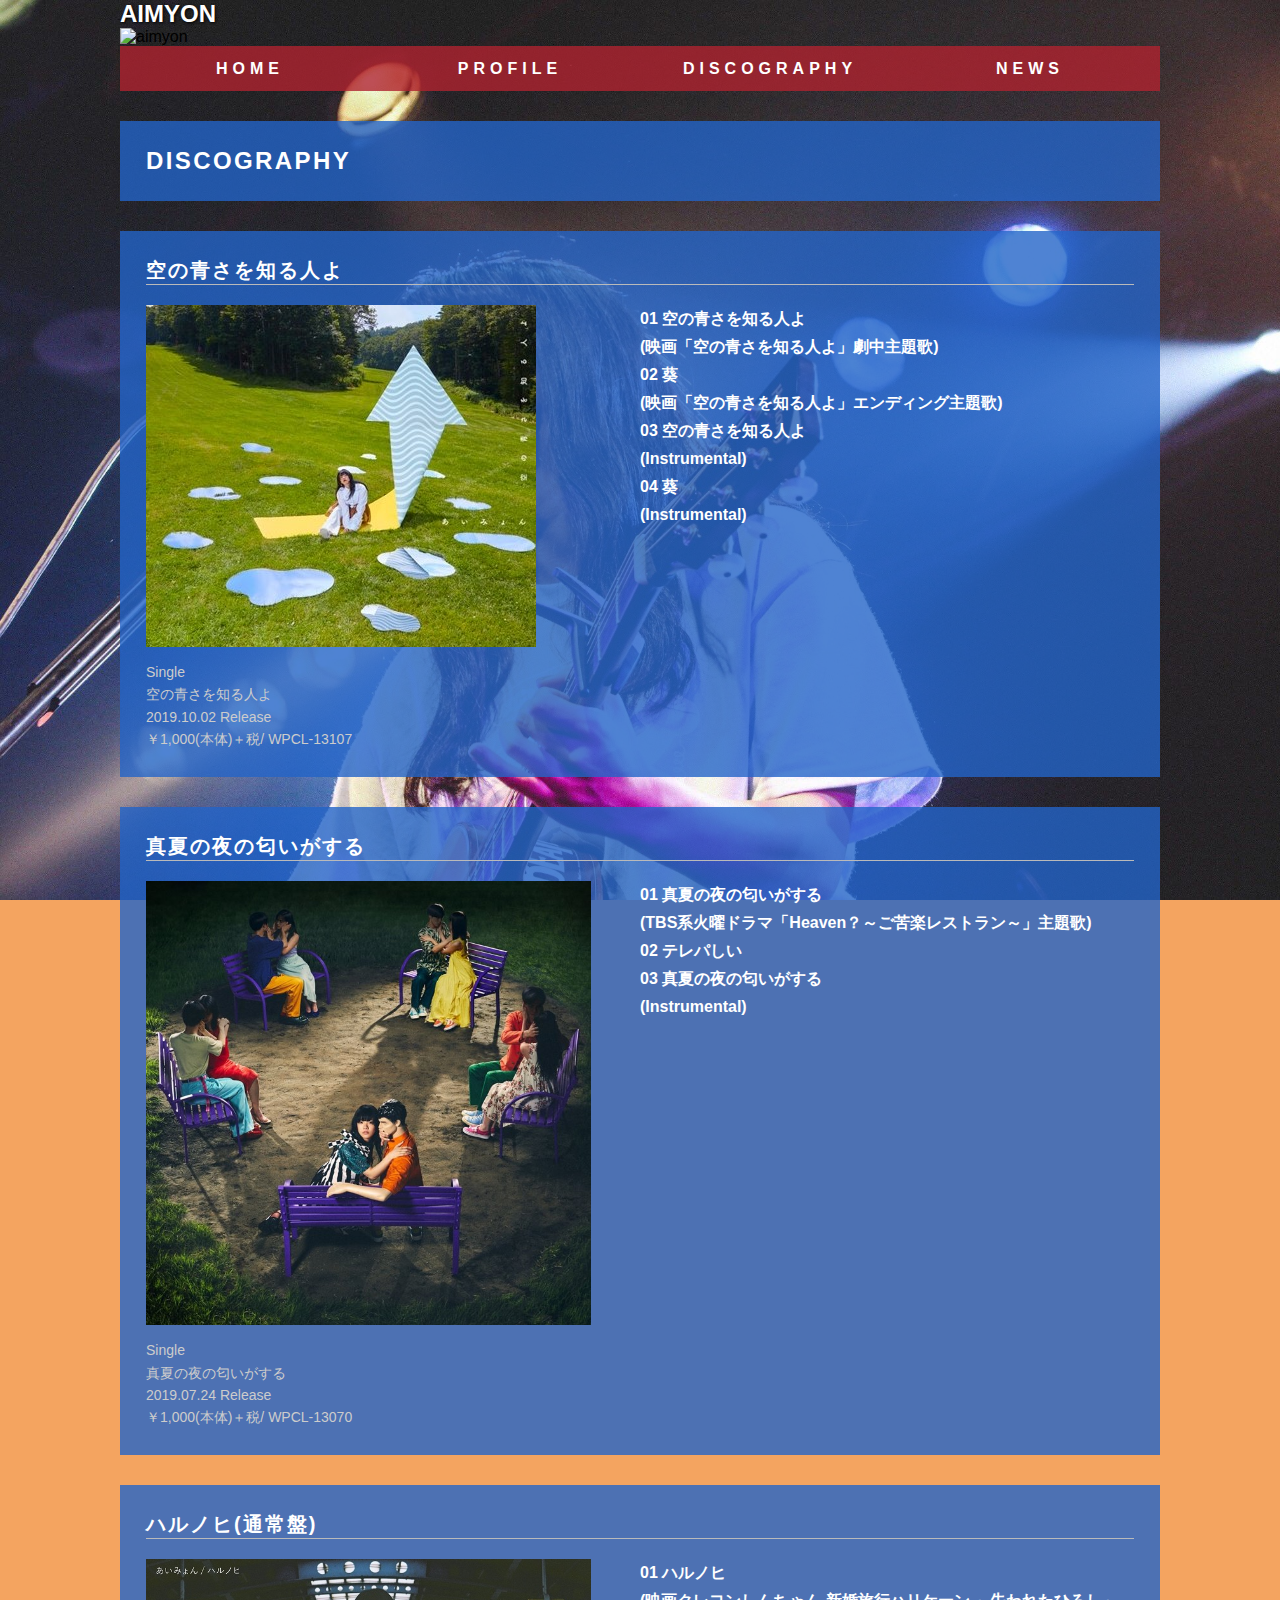
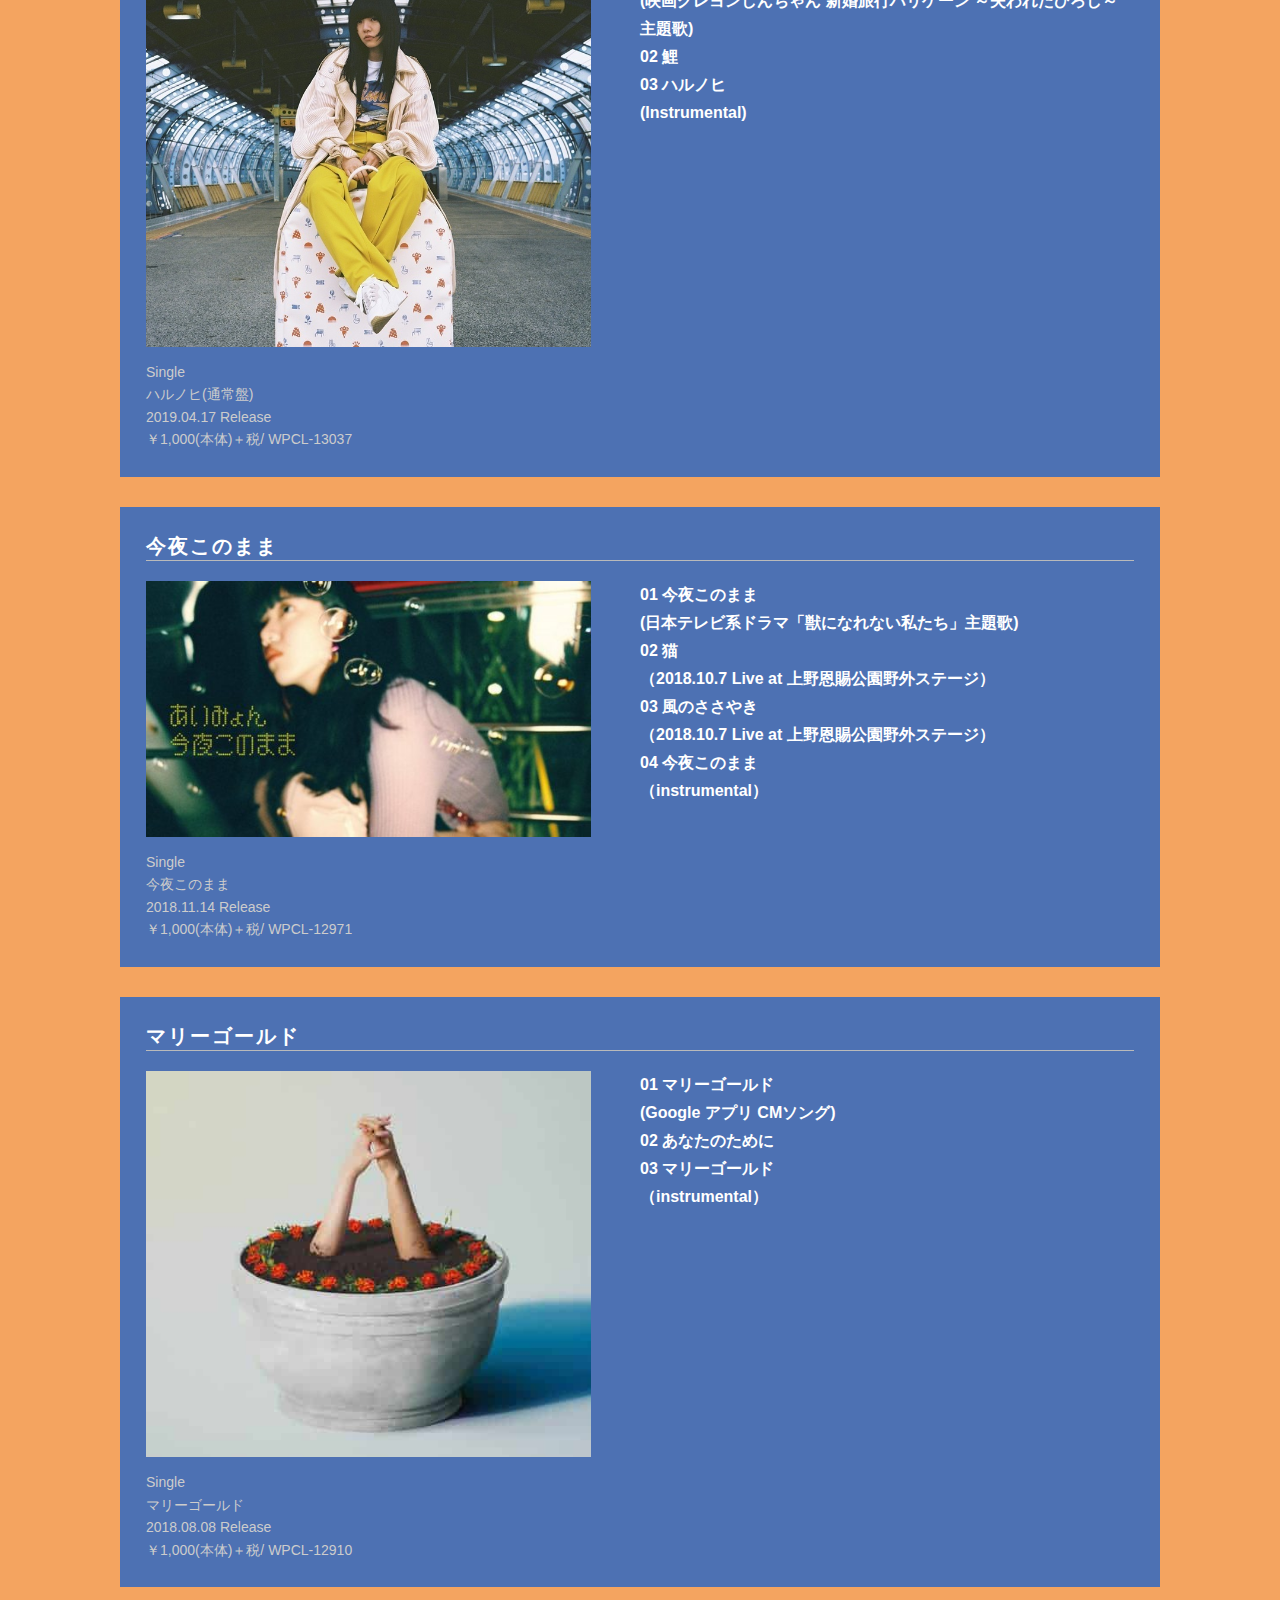
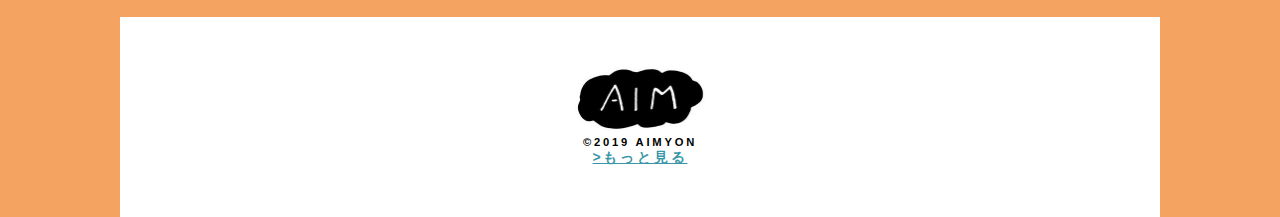
==== discography.html @ 43be6429 "first commit" ====
<!DOCTYPE html>
<html lang="ja">

<head>
  <meta charset="utf-8">
  <title>Aimyon</title>
  <link rel="stylesheet" href="css/ress.css">
  <link rel="stylesheet" href="css/style.css">
</head>

<body>

  <div class="wrapper">

    <header class="header_top">
      <h1>AIMYON<span></span></h1>
    </header>
    <div class="main_visual">
      <img src="images/aimyon-3.png" alt="aimyon">
    </div>
    <nav class="main_navigation">
      <ul>
        <li><a href="index.html">HOME</a></li>
        <li><a href="profile.html">PROFILE</a></li>
        <li><a href="discography.html">DISCOGRAPHY</a></li>
        <li><a href="news.html">NEWS</a></li>
      </ul>
    </nav>

    <article class="article_discography">
      <section class="section_discography">
      <h1>DISCOGRAPHY</h1>
      </section>

      <section class="section_discography">
      <h2>空の青さを知る人よ</h2>
      <div class="box_left">
        <img src="images/album1.jpg" alt="aimyon">
        <p>Single<br>
          空の青さを知る人よ<br>
          2019.10.02 Release<br>
          ￥1,000(本体)＋税/ WPCL-13107</p>
        </div>
        <div class="box_right">
        <ul>
        <li>01 空の青さを知る人よ<br>(映画「空の青さを知る人よ」劇中主題歌)</li>
        <li>02 葵<br>(映画「空の青さを知る人よ」エンディング主題歌)</li>
        <li>03 空の青さを知る人よ<br>(Instrumental)</li>
        <li>04 葵<br>(Instrumental)</li>
        </ul>
      </div>
      </section>

      <section class="section_discography">
      <h2>真夏の夜の匂いがする</h2>
      <div class="box_left">
        <img src="images/album2.jpg" alt="aimyon">
        <p>Single<br>
          真夏の夜の匂いがする<br>
          2019.07.24 Release<br>
          ￥1,000(本体)＋税/ WPCL-13070</p>
        </div>
        <div class="box_right">
        <ul>
        <li>01 真夏の夜の匂いがする<br>(TBS系火曜ドラマ「Heaven？～ご苦楽レストラン～」主題歌)</li>
        <li>02 テレパしい</li>
        <li>03 真夏の夜の匂いがする<br>(Instrumental)</li>
        </ul>
      </div>
      </section>

      <section class="section_discography">
      <h2>ハルノヒ(通常盤)</h2>
      <div class="box_left">
        <img src="images/album3.jpg" alt="aimyon">
        <p>Single<br>
          ハルノヒ(通常盤)<br>
          2019.04.17 Release<br>
          ￥1,000(本体)＋税/ WPCL-13037</p>
        </div>
        <div class="box_right">
        <ul>
        <li>01 ハルノヒ<br>(映画クレヨンしんちゃん 新婚旅行ハリケーン ～失われたひろし～ 主題歌)</li>
        <li>02 鯉</li>
        <li>03 ハルノヒ<br>(Instrumental)</li>
        </ul>
      </div>
      </section>

      <section class="section_discography">
      <h2>今夜このまま</h2>
      <div class="box_left">
        <img src="images/album4.jpg" alt="aimyon">
        <p>Single<br>
          今夜このまま<br>
          2018.11.14 Release<br>
          ￥1,000(本体)＋税/ WPCL-12971</p>
        </div>
        <div class="box_right">
        <ul>
        <li>01 今夜このまま<br>(日本テレビ系ドラマ「獣になれない私たち」主題歌)</li>
        <li>02 猫<br>（2018.10.7 Live at 上野恩賜公園野外ステージ）</li>
        <li>03 風のささやき<br>（2018.10.7 Live at 上野恩賜公園野外ステージ）</li>
        <li>04 今夜このまま<br>（instrumental）</li>
        </ul>
      </div>
      </section>

      <section class="section_discography">
      <h2>マリーゴールド</h2>
      <div class="box_left">
        <img src="images/album5.jpg" alt="aimyon">
        <p>Single<br>
          マリーゴールド<br>
          2018.08.08 Release<br>
          ￥1,000(本体)＋税/ WPCL-12910</p>
        </div>
        <div class="box_right">
        <ul>
        <li>01 マリーゴールド<br>(Google アプリ CMソング)</li>
        <li>02 あなたのために</li>
        <li>03 マリーゴールド<br>（instrumental）</li>
        </ul>
      </div>
      </section>

    <footer class="footer_top">
      <div class ="copyright">
      <img src="images/logo.jpg" alt="AIMYON"><br>
      <small>&copy;2019 AIMYON</small>
      <br><a href="#" class="btn">&gt;もっと見る</a><br>
     </div>
    </footer>

  </div>

</body>

</html>
---- css/ress.css ----
/*!
 * ress.css • v1.2.2
 * MIT License
 * github.com/filipelinhares/ress
 */

/* # =================================================================
   # Global selectors
   # ================================================================= */

html {
  box-sizing: border-box;
  overflow-y: scroll; /* All browsers without overlaying scrollbars */
  -webkit-text-size-adjust: 100%; /* iOS 8+ */
}

*,
::before,
::after {
  background-repeat: no-repeat; /* Set `background-repeat: no-repeat` to all elements and pseudo elements */
  box-sizing: inherit;
}

::before,
::after {
  text-decoration: inherit; /* Inherit text-decoration and vertical align to ::before and ::after pseudo elements */
  vertical-align: inherit;
}

* {
  padding: 0; /* Reset `padding` and `margin` of all elements */
  margin: 0;
}

/* # =================================================================
   # General elements
   # ================================================================= */

/* Add the correct display in iOS 4-7.*/
audio:not([controls]) {
  display: none;
  height: 0;
}

hr {
  overflow: visible; /* Show the overflow in Edge and IE */
}

/*
* Correct `block` display not defined for any HTML5 element in IE 8/9
* Correct `block` display not defined for `details` or `summary` in IE 10/11
* and Firefox
* Correct `block` display not defined for `main` in IE 11
*/
article,
aside,
details,
figcaption,
figure,
footer,
header,
main,
menu,
nav,
section,
summary {
  display: block;
}

summary {
  display: list-item; /* Add the correct display in all browsers */
}

small {
  font-size: 80%; /* Set font-size to 80% in `small` elements */
}

[hidden],
template {
  display: none; /* Add the correct display in IE */
}

abbr[title] {
  border-bottom: 1px dotted; /* Add a bordered underline effect in all browsers */
  text-decoration: none; /* Remove text decoration in Firefox 40+ */
}

a {
  background-color: transparent; /* Remove the gray background on active links in IE 10 */
  -webkit-text-decoration-skip: objects; /* Remove gaps in links underline in iOS 8+ and Safari 8+ */
}

a:active,
a:hover {
  outline-width: 0; /* Remove the outline when hovering in all browsers */
}

code,
kbd,
pre,
samp {
  font-family: monospace, monospace; /* Specify the font family of code elements */
}

b,
strong {
  font-weight: bolder; /* Correct style set to `bold` in Edge 12+, Safari 6.2+, and Chrome 18+ */
}

dfn {
  font-style: italic; /* Address styling not present in Safari and Chrome */
}

/* Address styling not present in IE 8/9 */
mark {
  background-color: #ff0;
  color: #000;
}

/* https://gist.github.com/unruthless/413930 */
sub,
sup {
  font-size: 75%;
  line-height: 0;
  position: relative;
  vertical-align: baseline;
}

sub {
  bottom: -0.25em;
}

sup {
  top: -0.5em;
}

/* # =================================================================
   # Forms
   # ================================================================= */

input {
  border-radius: 0;
}

/* Apply cursor pointer to button elements */
button,
[type="button"],
[type="reset"],
[type="submit"],
[role="button"] {
  cursor: pointer;
}

/* Replace pointer cursor in disabled elements */
[disabled] {
  cursor: default;
}

[type="number"] {
  width: auto; /* Firefox 36+ */
}

[type="search"] {
  -webkit-appearance: textfield; /* Safari 8+ */
}

[type="search"]::-webkit-search-cancel-button,
[type="search"]::-webkit-search-decoration {
  -webkit-appearance: none; /* Safari 8 */
}

textarea {
  overflow: auto; /* Internet Explorer 11+ */
  resize: vertical; /* Specify textarea resizability */
}

button,
input,
optgroup,
select,
textarea {
  font: inherit; /* Specify font inheritance of form elements */
}

optgroup {
  font-weight: bold; /* Restore the font weight unset by the previous rule. */
}

button {
  overflow: visible; /* Address `overflow` set to `hidden` in IE 8/9/10/11 */
}

/* Remove inner padding and border in Firefox 4+ */
button::-moz-focus-inner,
[type="button"]::-moz-focus-inner,
[type="reset"]::-moz-focus-inner,
[type="submit"]::-moz-focus-inner {
  border-style: 0;
  padding: 0;
}

/* Replace focus style removed in the border reset above */
button:-moz-focusring,
[type="button"]::-moz-focus-inner,
[type="reset"]::-moz-focus-inner,
[type="submit"]::-moz-focus-inner {
  outline: 1px dotted ButtonText;
}

button,
html [type="button"], /* Prevent a WebKit bug where (2) destroys native `audio` and `video`controls in Android 4 */
[type="reset"],
[type="submit"] {
  -webkit-appearance: button; /* Correct the inability to style clickable types in iOS */
}

button,
select {
  text-transform: none; /* Firefox 40+, Internet Explorer 11- */
}

/* Remove the default button styling in all browsers */
button,
input,
select,
textarea {
  background-color: transparent;
  border-style: none;
  color: inherit;
}

/* Style select like a standard input */
select {
  -moz-appearance: none; /* Firefox 36+ */
  -webkit-appearance: none; /* Chrome 41+ */
}

select::-ms-expand {
  display: none; /* Internet Explorer 11+ */
}

select::-ms-value {
  color: currentColor; /* Internet Explorer 11+ */
}

legend {
  border: 0; /* Correct `color` not being inherited in IE 8/9/10/11 */
  color: inherit; /* Correct the color inheritance from `fieldset` elements in IE */
  display: table; /* Correct the text wrapping in Edge and IE */
  max-width: 100%; /* Correct the text wrapping in Edge and IE */
  white-space: normal; /* Correct the text wrapping in Edge and IE */
}

::-webkit-file-upload-button {
  -webkit-appearance: button; /* Correct the inability to style clickable types in iOS and Safari */
  font: inherit; /* Change font properties to `inherit` in Chrome and Safari */
}

[type="search"] {
  -webkit-appearance: textfield; /* Correct the odd appearance in Chrome and Safari */
  outline-offset: -2px; /* Correct the outline style in Safari */
}

/* # =================================================================
   # Specify media element style
   # ================================================================= */

img {
  border-style: none; /* Remove border when inside `a` element in IE 8/9/10 */
}

/* Add the correct vertical alignment in Chrome, Firefox, and Opera */
progress {
  vertical-align: baseline;
}

svg:not(:root) {
  overflow: hidden; /* Internet Explorer 11- */
}

audio,
canvas,
progress,
video {
  display: inline-block; /* Internet Explorer 11+, Windows Phone 8.1+ */
}

/* # =================================================================
   # Accessibility
   # ================================================================= */

/* Hide content from screens but not screenreaders */
@media screen {
  [hidden~="screen"] {
    display: inherit;
  }
  [hidden~="screen"]:not(:active):not(:focus):not(:target) {
    position: absolute !important;
    clip: rect(0 0 0 0) !important;
  }
}

/* Specify the progress cursor of updating elements */
[aria-busy="true"] {
  cursor: progress;
}

/* Specify the pointer cursor of trigger elements */
[aria-controls] {
  cursor: pointer;
}

/* Specify the unstyled cursor of disabled, not-editable, or otherwise inoperable elements */
[aria-disabled] {
  cursor: default;
}

/* # =================================================================
   # Selection
   # ================================================================= */

/* Specify text selection background color and omit drop shadow */

::-moz-selection {
  background-color: #b3d4fc; /* Required when declaring ::selection */
  color: #000;
  text-shadow: none;
}

::selection {
  background-color: #b3d4fc; /* Required when declaring ::selection */
  color: #000;
  text-shadow: none;
}
---- css/style.css ----
@charset "utf-8";
/* CSS Document */

.preload{/**/
  transition:0 !important;
}

/*****共通部分
***********************************************/
body{
  font: 16px "Hiragino Kaku Gothic Pro","メイリオ",sans-serif;
  margin: 0;
  background: url(../images/img_background.jpg);
  /*天地左右の中央に配置*/
　background-position: center center;
  /*画像をタイル状に繰り返さない*/
  background-repeat: no-repeat;
  /*コンテンツの高さが画像の高さより大きい時、動かないように固定*/
  background-attachment: fixed;
  /*表示するコンテンツの大きさにに基づいて、背景画像を調整*/
  background-size: cover;
  /*背景画像が読み込まれる前に表示される背景のカラー */
  background-color: #f4a460;
}

a{/*สีของลิงค์*/
  color:#3997a7;
  transition: all 0.5s;
}
a:visited{
  color:#3997a7;
}
a:hover{
  color:#fff;
  transition: all 0.5s;
}
.wrapper{/*ทำให้ทุกอย่างมาอยุ่ตรงกลาง*/
  width: 1040px;
  margin: 0 auto;
}

/*****ヘッダー*****/
.header_top h1{
  color:#fff;
  font-size: 24px;
  text-shadow: 1px 1px 3px #000;/*สีของหัวข้อบนสุด*/
}
.header_top h1 span {
	color: #fff;
	font-size: 16px;
}

/*****メインビジュアルรูปแรกตรงกลาง*****/
.main_visual img {
  max-width: 100%;
  height: auto;
  display: block;
}

/*****ナビゲーション*****/
.main_navigation{
  overflow:hidden;/*下のコンテンツが表示される*/
}
.main_navigation ul {
  margin: auto; /*中央に配置*/
  list-style: none;
}
.main_navigation li {
	width: calc(100% / 4);	/*横幅の指定ทำให้รูปเหลือข้างซ้ายขวา25*/
	text-align: center;	/*文字を中央にเมนูให้เรียงตรงกลางใต้รูป*/
	float: left;	/*左から並べる*/
}
.main_navigation a {
	display: block;	/*1つのli全体にリンクを有効にするเมนูใต้ภาพเป็นตัวหนา กลาง เส้นใต้ */
	background-color: rgba(175, 35, 48, 0.8); /*แดง เขียว ฟ้า อัลฟ้า*/
  text-decoration: none;	/*ブラウザ標準のリンク装飾をオフに*/
  color: #fff; /*文字色の変更*/
  font-size: 16px;/*フォントサイズの指定*/
  letter-spacing: 5px;/*文字と文字の間隔をあける*/
  font-weight: bold;/*文字の太さを調整*/
  line-height: 45px;/*行間の指定（ナビボタンの高さ指定）*/
}
.main_navigation a:hover{
  background-color: rgba(175, 35, 38, 8);/*背景色の指定เมาส์ชี้ไปที่เมนูแล้วสีเปลี่ยนที่ปุ่ม*/
  color: #fff;	/*文字色の変更*/
  transition: all 0.5s;/*ホバー時の動きをなめらかにする*/
}


/*****フッター*****/
.footer_top{
  display: table;/*文字の上下中央寄せทำให้กรอบสีแดงอยู่เฉพาะตรงด้านล่าง*/
  width: 100%;
  height: 200px;
  text-align: center;/*文字の中央寄せ*/
  background-color: rgba(255, 255, 255, 1);/*背景色の指定*สีแดงใสส่วนฟุตต้า*/
}
.footer_top .copyright{/*Logo ไปอยุ่ด้านล่างตรงกลาง*/
  display: table-cell;/*文字の上下中央寄せ*/
  vertical-align: middle;/*文字の上下中央寄せ*/
  color:#000000;
  font-size: 14px;
  font-weight: bold;
  letter-spacing: .2em;
}
.footer_top .copyright img {/*โลโก้ด้านล่าง ให้เล็กลง*/
	width: 130px;
	height: auto;
}

/*****メインコンテンツ・トップページ
***********************************************/
.article_top{
  margin: 30px auto 0;/*ตัวหนังสือใต้ภาพล่าง0*/
}
.section_top{
  width: calc(50% - 15px);	/*横幅の指定ความกว้างกรอบตรงกลางหน้าprofile*/
  padding: 2.5%;/*余白の指定 ทำให้ภาพอยุ่ที่กลางไม่ว่าจะคอม ไอโฟน*/
  margin-bottom: 30px;
  background-color: rgba(35,100, 200, 0.8);/*背景色の指定*/
  float: left;/*ทำให้ภาพอยู่ด้านซ้ายขวา*/
}
.section_profile{
  width: 100%;	/*横幅の指定ความกว้างกรอบตรงกลางหน้าprofile*/
  padding: 2.5%;/*余白の指定 ทำให้ภาพอยุ่ที่กลางไม่ว่าจะคอม ไอโฟน*/
  margin-bottom: 30px;
  background-color: rgba(35,100, 200, 0.8);/*背景色の指定*/
  float: center;/*ทำให้ภาพอยู่ด้านซ้ายขวา*/
}
.section_news{
  width: 100%;	/*横幅の指定ความกว้างกรอบตรงกลางหน้าprofile*/
  padding: 2.5%;/*余白の指定 ทำให้ภาพอยุ่ที่กลางไม่ว่าจะคอม ไอโฟน*/
  margin-bottom: 30px;
  background-color: rgba(35,100, 200, 0.8);/*背景色の指定*/
  float: center;/*ทำให้ภาพอยู่ด้านซ้ายขวา*/
}
.section_top:nth-child(2n){/*ทำให้ภาพซ้ายขวาอยู่ตรงกลางเท่ากันสองข้าง*/
  margin-left: 30px;/*2の倍数の記事は左側に余白を30px*/
}
.section_profile img{
  width: 80%;
  padding: 2.5%;
  margin-bottom: 15px;/*ความกว้างของสีแดงหลังภาพ*/
}
.section_profile p{
  width: 80%;
  margin-left: 100px;
  padding: 1%;
  text-align: left;
  margin-bottom: 15px;
  color: #ffffff;
}
.section_news img{
  width: 80%;
  padding: 2.5%;
  margin-bottom: 15px;/*ความกว้างของสีแดงหลังภาพ*/
}
.section_news p{
  width: 80%;
  margin-left: 100px;
  padding: 1%;
  text-align: left;
  margin-bottom: 15px;
  color: #ffffff;
}
.section_profile {
  text-align: center;/*ทำให้ภาพโปรไฟท์อยุ่ตรงกลาง*/
}
.section_news {
  text-align: center;/*ทำให้ภาพโปรไฟท์อยุ่ตรงกลาง*/
}
.section_top iframe{
  width: 100%;
  margin-bottom: 10px;/*ทำให้สีแดงใต้ภาพครอบคลุมวีดีโอด้วย*/
}

.section_top h1{/*ตัวหนังสือในกรอบสีแดงซ้ายขวา*/
  font-size: 24px;
  color: #fff;
  letter-spacing: .1em;/*文字間隔*/
  border-bottom: 1px solid #bababa;/*文字の下部に線を描く*/
  margin-bottom: 20px;/*セクションタイトルの下に余白をつくる*/
}
.section_top p{/*ตัวหนังสือสีขาวในกรอบแดงใต้ภาพ*/
  color:#fff;
  line-height: 1.75;/*行間設定*/
  margin-bottom: 28px;/*ที่ว่างด้านระว่างปุ่มกดกลับไปหน้าเดิมในกรอบแดง*/
}
.section_top .btn{/*บุ่มกดย้อนกลับไปหน้าก่อนหน้าในกรอบแดง*/
  color: #fff;
  background-color: #3998a7;
  padding: 10px 38px;
  border-radius: 5px;/*角を丸くする*/
  text-decoration: none;
  float: right;/*ทำให้ปุ๋มกดย้อนกลับไปหน้าก่อนหน้าไปอยู่ทางขวา*/
}
.section_top .btn:hover{
  color:  #3998a7;
  background-color: #fff;
}
.section_top img{
  width: 100%;
  margin-bottom: 10px;
}
.section_top iframe{
  width: 100%;
  margin-bottom: 10px;
}

/*****メインコンテンツ・ディスコグラフィーกรอบแดงตรงกลางหน้าดีโคกราฟฟี้
***********************************************/
.article_discography {/*แทบแดงตรงเมนู*/
  margin: 30px auto 0;
}
.section_discography {/*กรอบแดงตรงกลางใหญ๋ๆ*/
  width: 100%;
  padding: 2.5%;
  margin-bottom: 30px;
  background-color: rgba(35,100, 200, 0.8);/*แดง เขียว น้ำเงิน อัลฟา*/
  /*float: left;*/
  clear: both;
  overflow: hidden;
}
.box_left {/*ตัวหนังสือให้ไปอยู่ข้างภาพด้านซ้าย*/
  width: 50%;
  float: left;
}
.box_right {
  width: 50%;
  float: right;
}
.section_discography h1 {
  font-size: 24px;
  color: #fff;
  letter-spacing: 0.1em;
}
.section_discography h2 {
  font-size: 20px;
  color: #fff;
  letter-spacing: 0.1em;
  border-bottom: 1px solid #bababa;
  margin-bottom: 20px;
}
.section_discography p {
  font-size: 14px;
  color: #ccc;
  line-height: 1.6;
}
.section_discography img {
  max-width: 90%;
  margin-bottom: 10px;
}
.section_discography ul {
  list-style: none;
}
.section_discography li {
  color: #fff;
  font-weight: bold;
  font-size: 16px;
  line-height: 1.75;
}
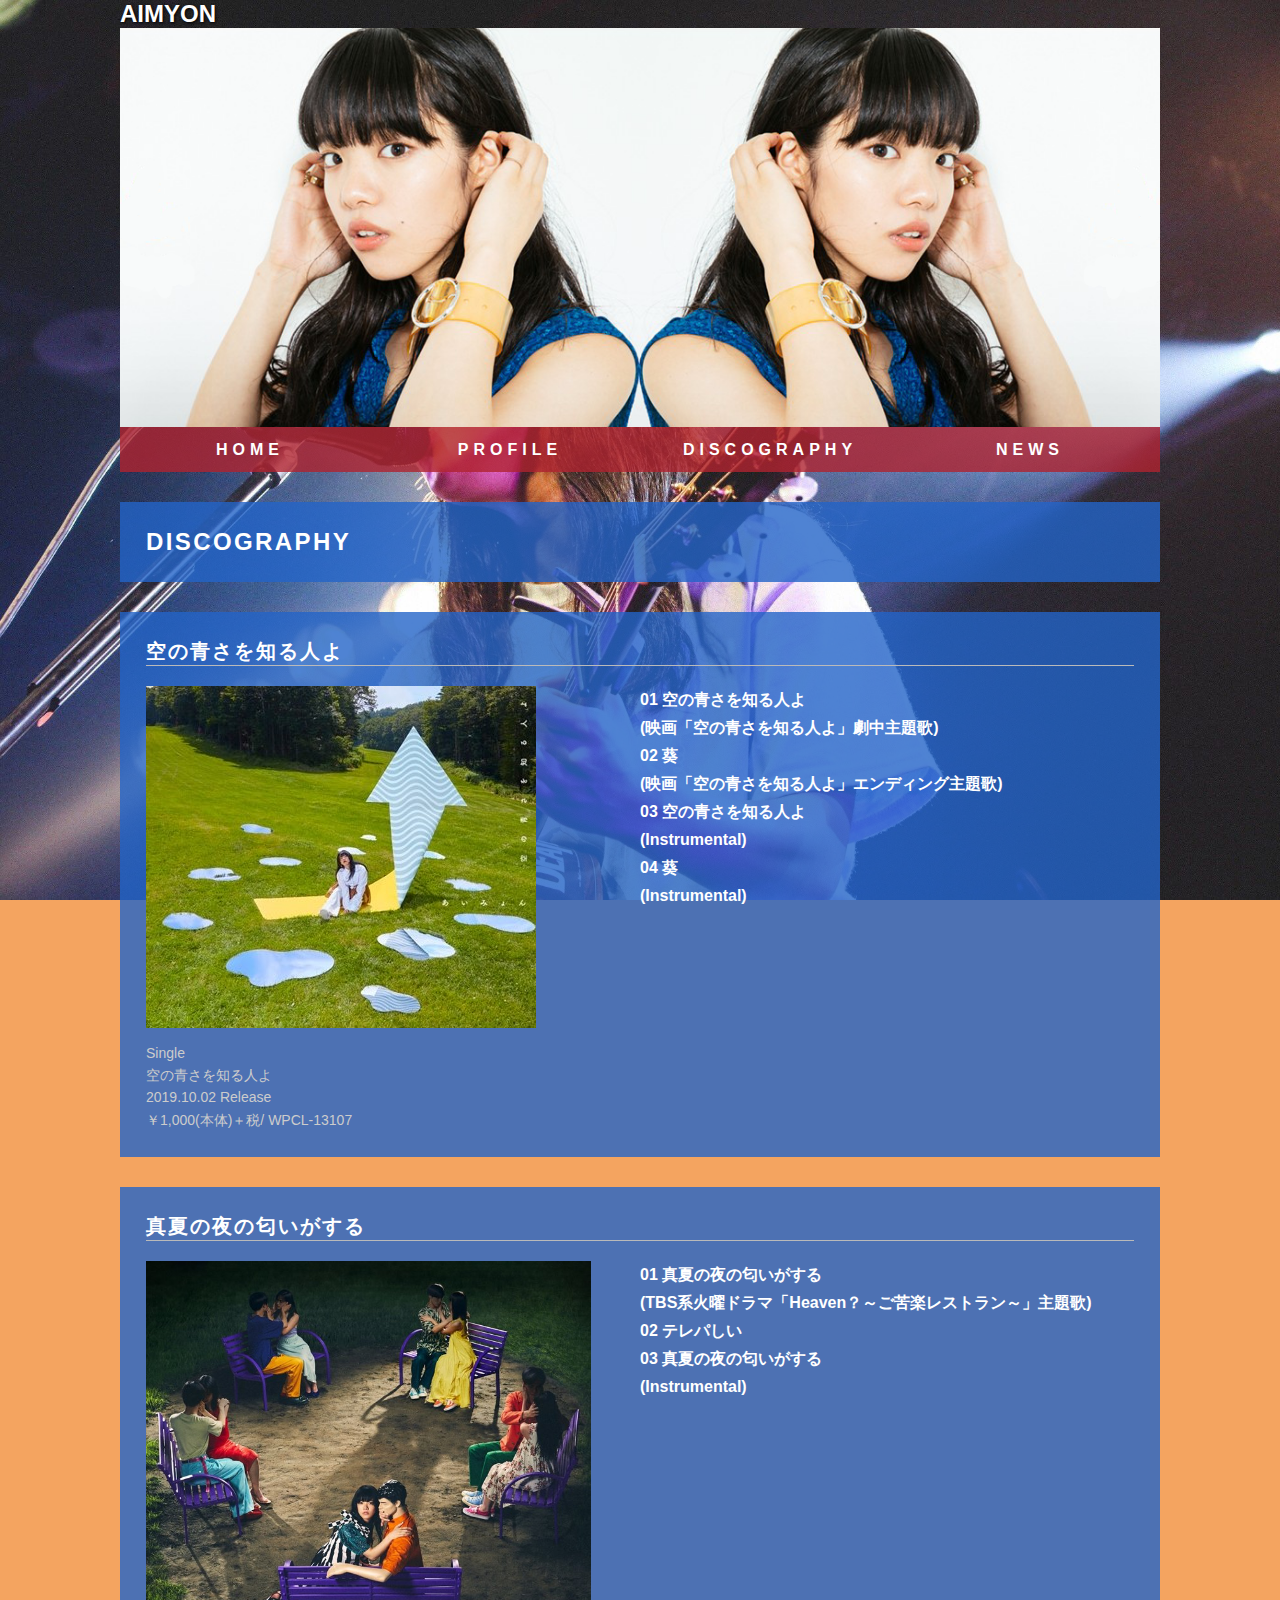
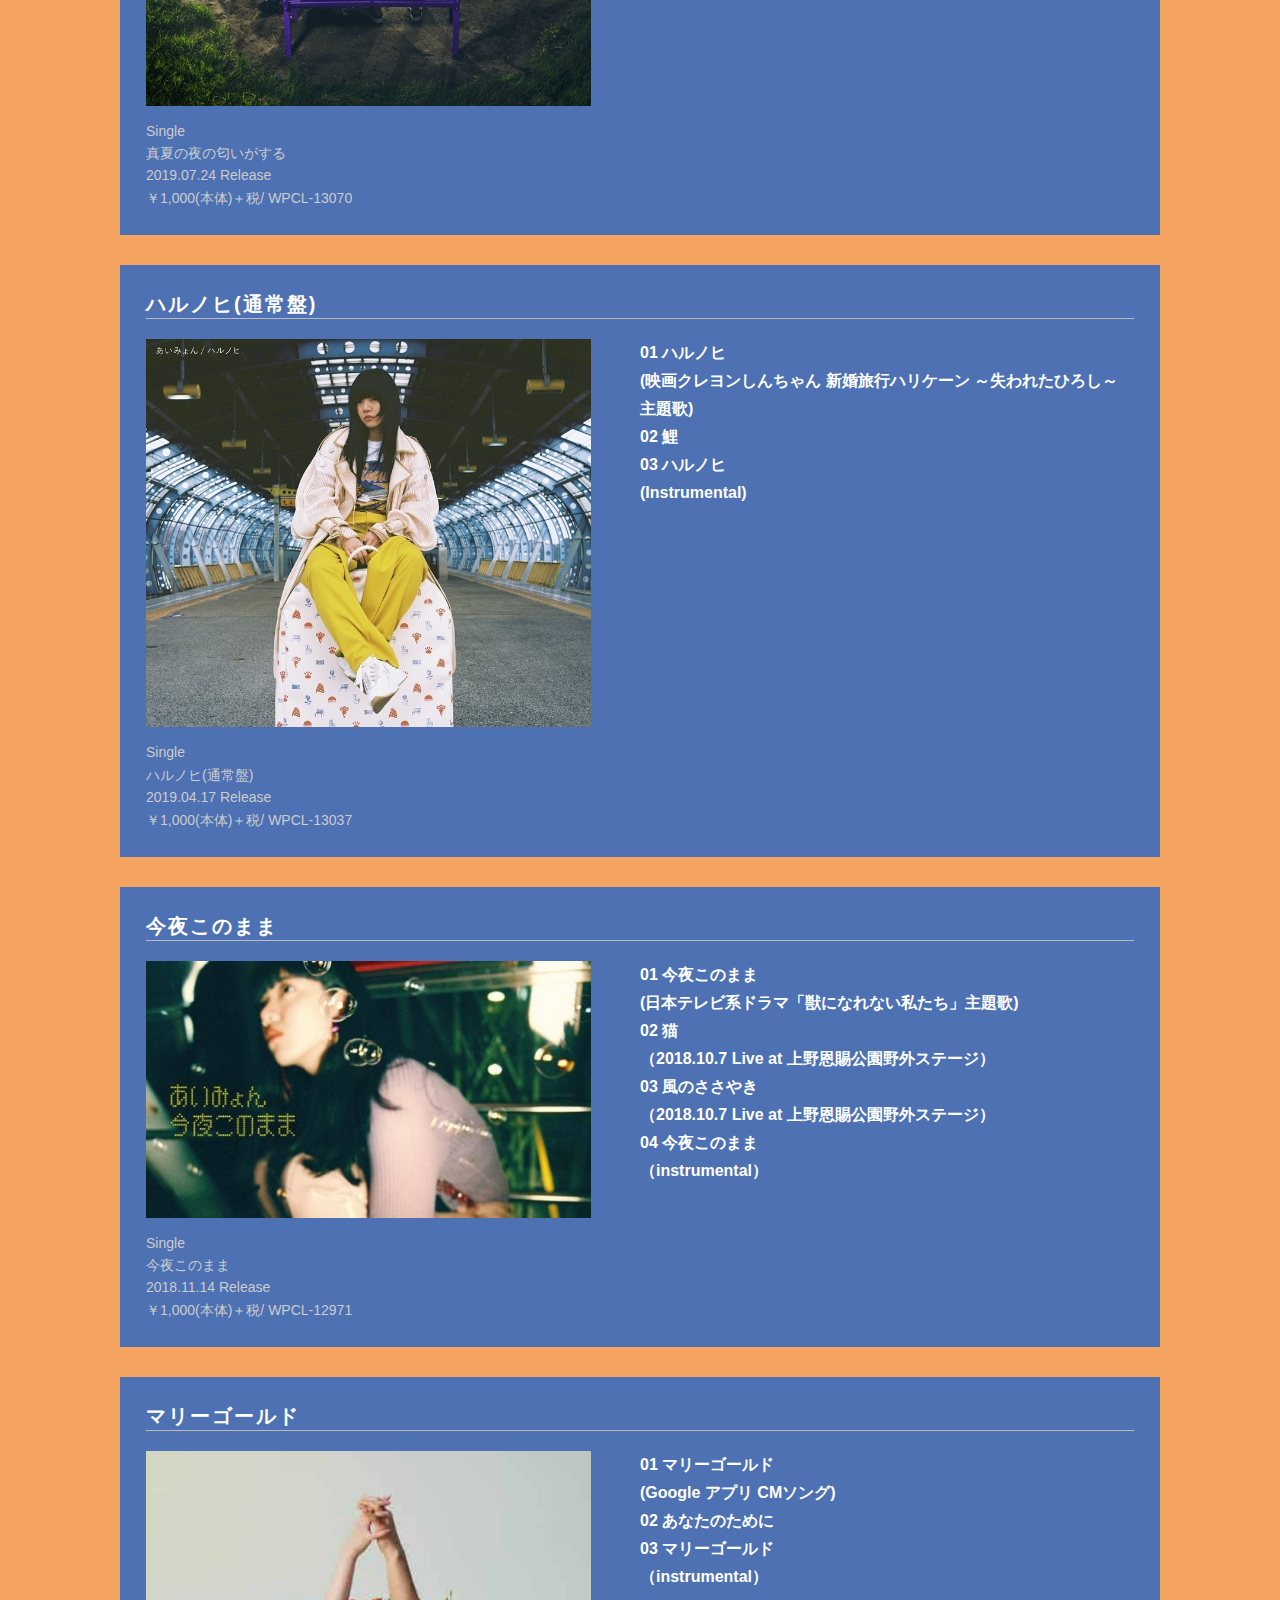
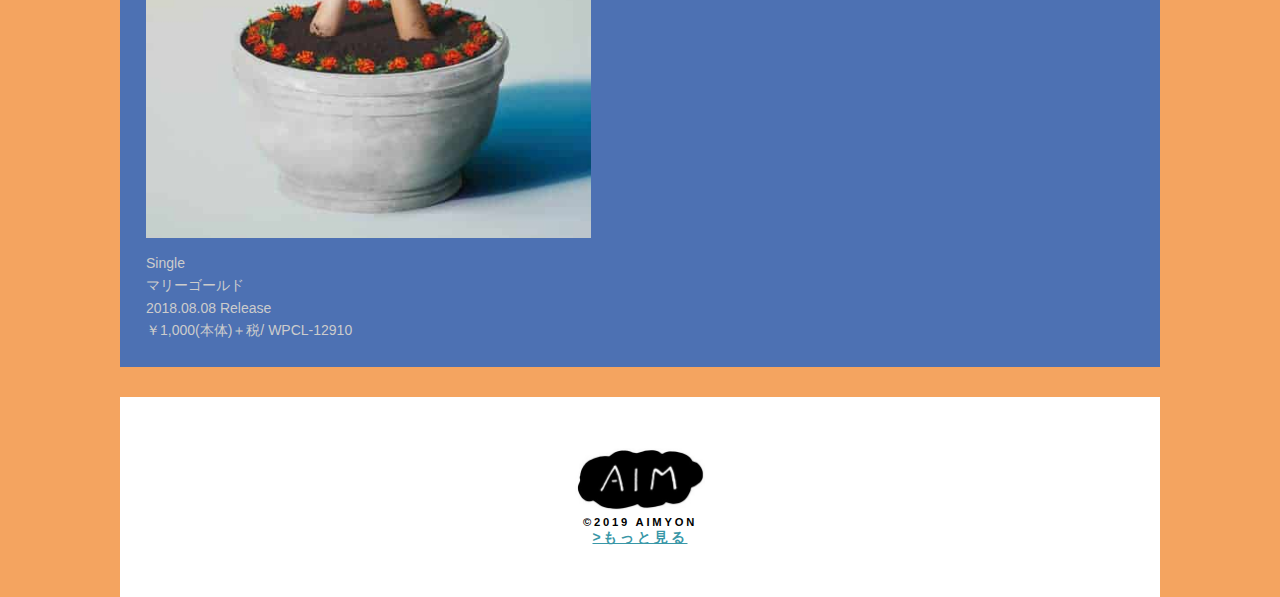
==== commit bd103f30: "Update discography.html" ====
--- a/discography.html
+++ b/discography.html
@@ -16,7 +16,7 @@
       <h1>AIMYON<span></span></h1>
     </header>
     <div class="main_visual">
-      <img src="images/aimyon-3.png" alt="aimyon">
+      <img src="images/AIMYON-3.png" alt="aimyon">
     </div>
     <nav class="main_navigation">
       <ul>
